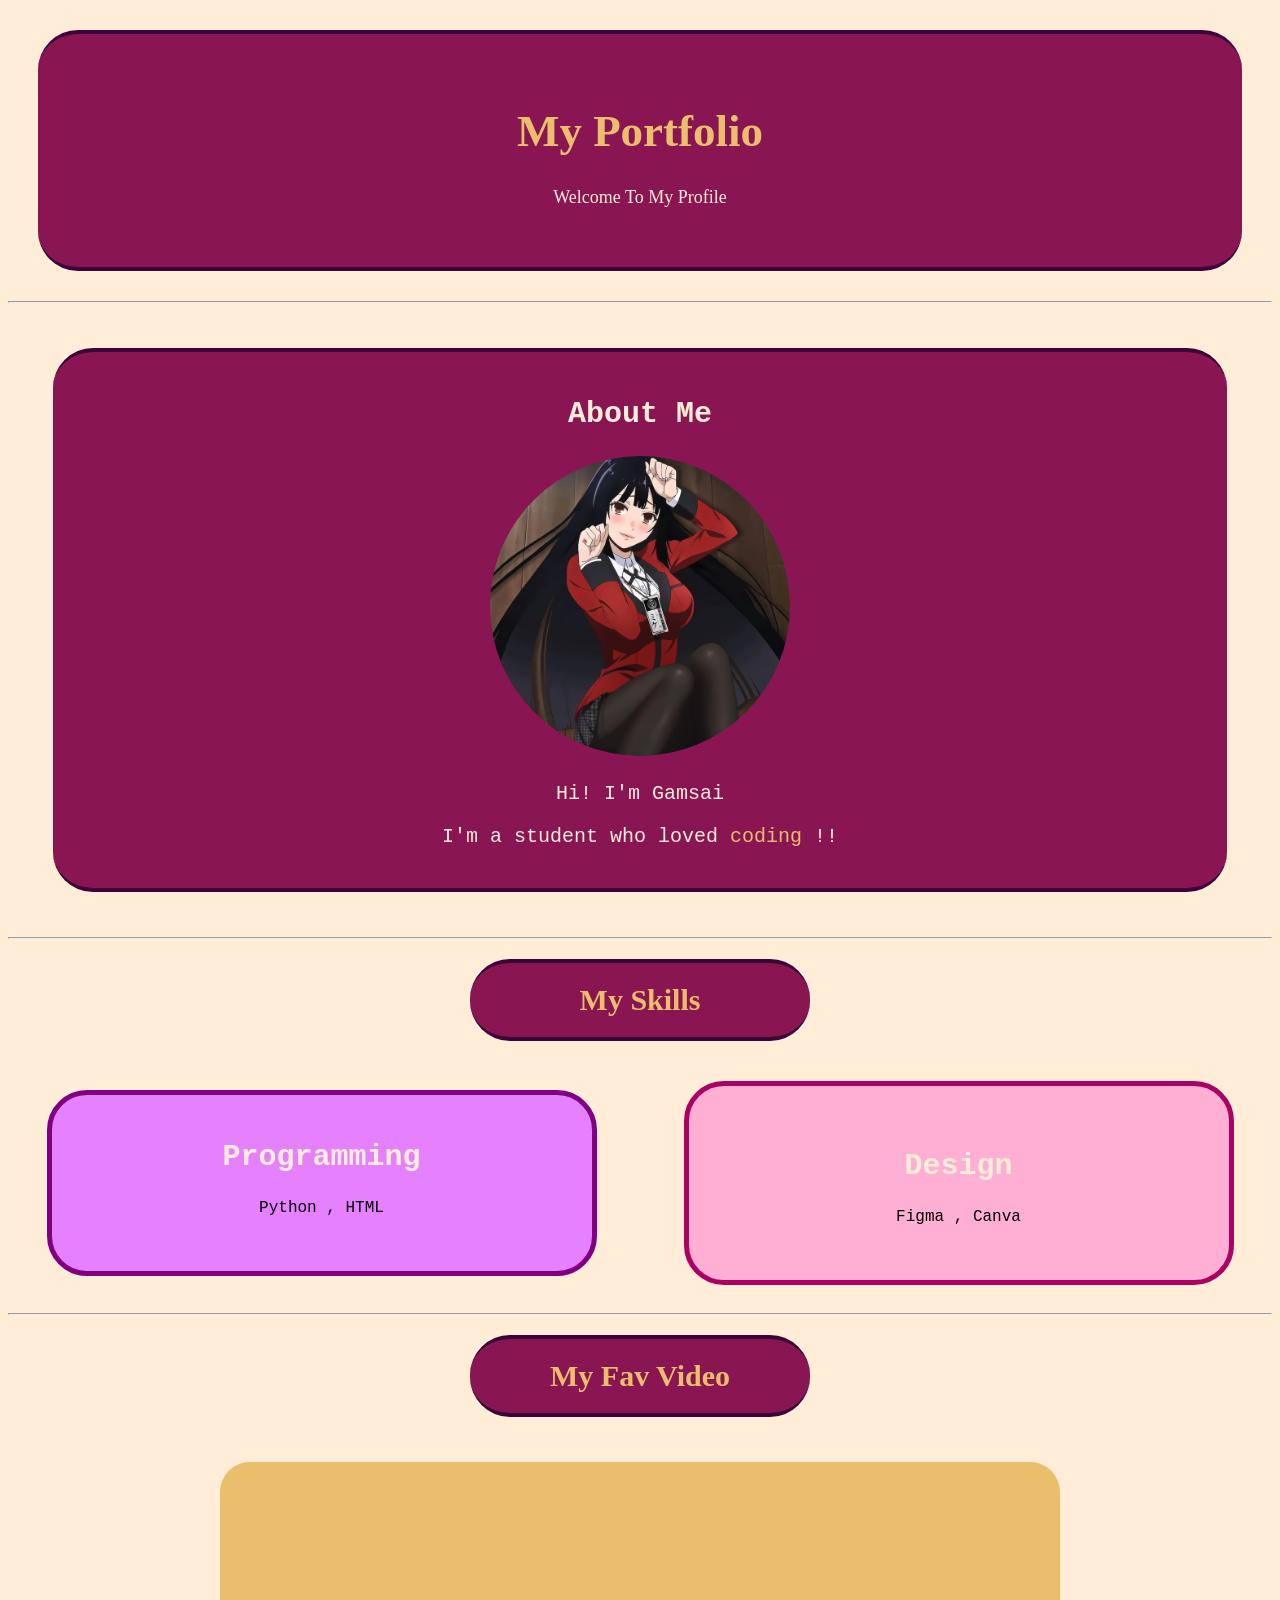
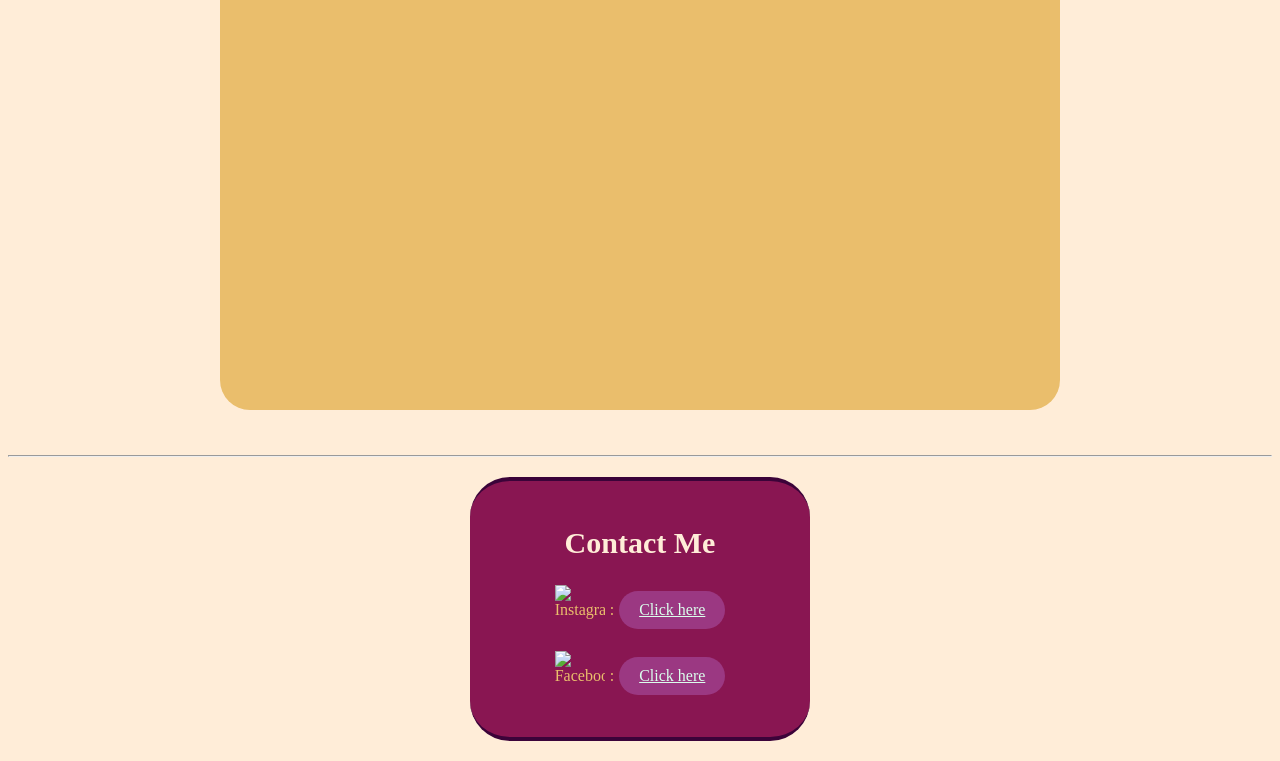
==== index.html @ 05809892 "Intial portfolio website" ====
<!DOCTYPE html>
<html lang="en">

<head>
    <meta charset="UTF-8">
    <meta name="viewport" content="width=device-width, initial-scale=1.0">
    <title>Document</title>
    <link rel="stylesheet" href="styles.css">
</head>

<body>
    <div class="box">
        <br>
        <h1>My Portfolio</h1>
        <p>Welcome To My Profile</p>
        <br>
    </div>
    <hr>
    <div class="main">
        <h2>About Me</h2>
        <img class="pic" ; src=" yumeko.jpg " alt=" yumeko photo ">
        <p> Hi! I'm Gamsai </p>
        <p>I'm a student who loved <span style="color: #EABE6C; ">coding</span> !! </p>
    </div>
    <hr>
    <h2 class="second">My Skills</h2>
    <div class="skill-container">
        <div class="skills">
            <h2>Programming </h2>
            <p>Python , HTML</p>
            <br>
        </div>
        <div class="design">
            <br>
            <h2>Design</h2>
            <p>Figma , Canva</p>
            <br>
        </div>
    </div>
    <hr>
    <h2 class="Fav">My Fav Video</h2>
    <div class="video ">
        <iframe width="500 " height="250 " src="https://www.youtube.com/embed/tNRGKaS0RK4?si=kUp_GahJ8UXR_6eM " title="YouTube video player " frameborder="0 " allow="accelerometer; autoplay; clipboard-write; encrypted-media; gyroscope; picture-in-picture;
            web-share " referrerpolicy="strict-origin-when-cross-origin " allowfullscreen></iframe>
        <iframe width="500 " height="250 " src="https://www.youtube.com/embed/7QaEDJwSYcg?si=8Qunw0FQN80zRDVV " title="YouTube video player " frameborder="0 " allow="accelerometer; autoplay; clipboard-write; encrypted-media; gyroscope; picture-in-picture;
            web-share " referrerpolicy="strict-origin-when-cross-origin " allowfullscreen></iframe>
    </div>
    <hr>
    <div class="Contact ">
        <h2>Contact Me</h2>
        <p style="display: flex; align-items: center; justify-content: center; gap: 5px; ">
            <img src="instagram.jpg " alt="Instagram " style="width: 50px; height: 50px; "> :
            <a class="button " href="https://www.instagram.com/aboutmin_gs?stkn=OTg1ZHJtMWJhZGww ">Click here</a>
        </p>
        <p style="display: flex; align-items: center; justify-content: center; gap: 5px; ">
            <img src="Facebook logo.jpg " alt="Facebook " style="width: 50px; height: 50px; "> :
            <a class="button" href="https://www.facebook.com/share/1D9sQB9KhX/ ">Click here</a>
        </p>
    </div>
</body>

</html>
---- styles.css ----
body {
    background-color: #FFEDD8;
}

h1 {
    color: #EABE6C;
    font-size: 45px;
}

h2 {
    color: #FFEDD8;
    text-align: center;
    font-size: 30px;
}

.box {
    color: #FFEDD8;
    font-size: 18px;
    background-color: #891652;
    border-radius: 40px;
    border-top: 4px solid #3b0339;
    border-bottom: 4px solid #3b0339;
    text-align: center;
    padding: 20px;
    margin: 30px;
}

.main {
    color: #FFEDD8;
    background-color: #891652;
    font-size: 20px;
    font-family: 'Courier New', Courier, monospace;
    text-align: center;
    border-radius: 40px;
    border-top: 4px solid #3b0339;
    border-bottom: 4px solid #3b0339;
    padding: 20px;
    margin: 45px;
}

.pic {
    width: 300px;
    height: 300px;
    border-radius: 50%;
    object-fit: cover;
}

.video {
    text-align: center;
    background-color: #EABE6C;
    border-radius: 30px;
    padding: 20px;
    margin: 45px auto;
    width: 800px;
}

.second {
    color: #EABE6C;
    background-color: #891652;
    text-align: center;
    border-radius: 40px;
    border-top: 4px solid #3b0339;
    border-bottom: 4px solid #3b0339;
    padding: 20px;
    margin: 20px auto;
    width: 300px;
}

.skills {
    color: black;
    background-color: rgb(229, 128, 255);
    text-align: center;
    font-family: 'Courier New', Courier, monospace;
    border-radius: 40px;
    padding: 20px;
    margin: 20px auto;
    width: 500px;
    border: 5px solid purple;
}

.skills:hover {
    color: whitesmoke;
    background-color: rgb(203, 74, 235);
    text-align: center;
    font-family: 'Courier New', Courier, monospace;
    border-radius: 40px;
    padding: 20px;
    margin: 20px auto;
    width: 500px;
    border: 5px solid purple;
}

.design {
    color: black;
    background-color: rgb(255, 175, 212);
    font-family: 'Courier New', Courier, monospace;
    text-align: center;
    border-radius: 40px;
    padding: 20px;
    margin: 20px auto;
    width: 500px;
    border: 5px solid rgb(172, 1, 100);
}

.design:hover {
    color: whitesmoke;
    background-color: rgb(255, 72, 157);
    text-align: center;
    border-radius: 40px;
    padding: 20px;
    margin: 20px auto;
    width: 500px;
    border: 5px solid rgb(172, 1, 100);
}

.Fav {
    color: #EABE6C;
    background-color: #891652;
    text-align: center;
    border-radius: 40px;
    border-top: 4px solid #3b0339;
    border-bottom: 4px solid #3b0339;
    padding: 20px;
    margin: 20px auto;
    width: 300px;
}

.skill-container {
    display: flex;
    justify-content: center;
    align-items: center;
    gap: 10px;
}

.skills,
.design {
    width: 500px;
}

.button {
    background-color: rgb(155, 56, 130);
    color: rgb(219, 255, 237);
    padding: 10px 20px;
    border-radius: 30px;
}

.button:hover {
    background-color: rgb(219, 255, 237);
    color: rgb(155, 56, 130);
    border-radius: 20px;
}

.Contact {
    color: #EABE6C;
    background-color: #891652;
    text-align: center;
    border-radius: 40px;
    border-top: 4px solid #3b0339;
    border-bottom: 4px solid #3b0339;
    padding: 20px;
    margin: 20px auto;
    width: 300px;
}
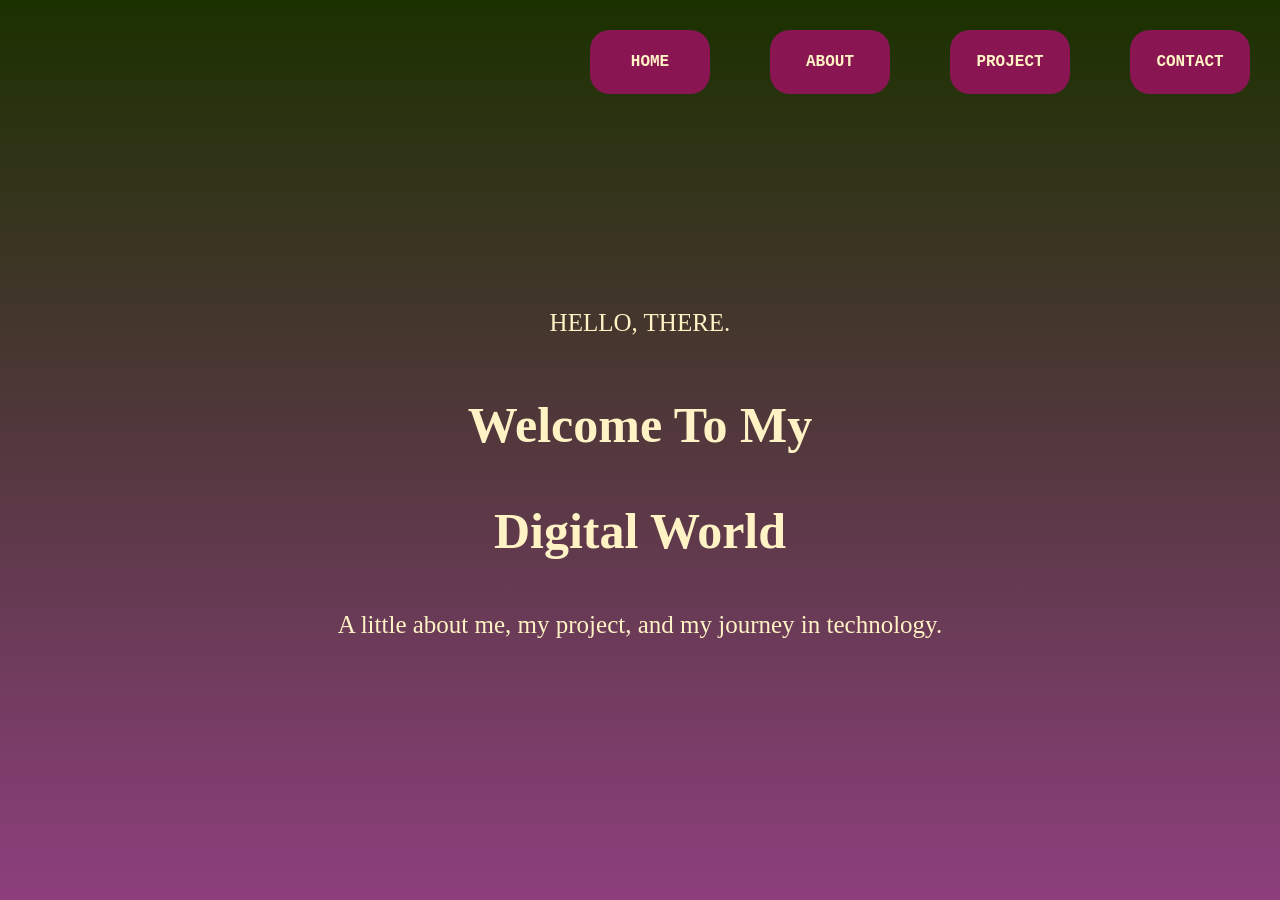
==== commit 84b49d43: "addanotherflie" ====
--- a/index.html
+++ b/index.html
@@ -4,59 +4,41 @@
 <head>
     <meta charset="UTF-8">
     <meta name="viewport" content="width=device-width, initial-scale=1.0">
-    <title>Document</title>
-    <link rel="stylesheet" href="styles.css">
+    <title>Home</title>
+    <link href="https://cdn.jsdelivr.net/npm/bootstrap@5.0.2/dist/css/bootstrap.min.css" rel="stylesheet" integrity="sha384-EVSTQN3/azprG1Anm3QDgpJLIm9Nao0Yz1ztcQTwFspd3yD65VohhpuuCOmLASjC" crossorigin="anonymous">
+    <link rel="stylesheet" href="style.css">
 </head>
 
 <body>
-    <div class="box">
+
+    <ul class="nav justify-content-end">
+        <li class="nav-item">
+            <a class="nav-link active" aria-current="page" href="index.html">HOME</a>
+        </li>
+        <li class="nav-item">
+            <a class="nav-link active" href="About.html">ABOUT</a>
+        </li>
+        <li class="nav-item">
+            <a class="nav-link active" href="project.html">PROJECT</a>
+        </li>
+        <li class="nav-item">
+            <a class="nav-link" href="contact.html">CONTACT</a>
+        </li>
+    </ul>
+    <div class="Home">
+        <p>HELLO, THERE.</p>
         <br>
-        <h1>My Portfolio</h1>
-        <p>Welcome To My Profile</p>
+        <h1>Welcome To My</h1>
         <br>
-    </div>
-    <hr>
-    <div class="main">
-        <h2>About Me</h2>
-        <img class="pic" ; src=" yumeko.jpg " alt=" yumeko photo ">
-        <p> Hi! I'm Gamsai </p>
-        <p>I'm a student who loved <span style="color: #EABE6C; ">coding</span> !! </p>
-    </div>
-    <hr>
-    <h2 class="second">My Skills</h2>
-    <div class="skill-container">
-        <div class="skills">
-            <h2>Programming </h2>
-            <p>Python , HTML</p>
-            <br>
-        </div>
-        <div class="design">
-            <br>
-            <h2>Design</h2>
-            <p>Figma , Canva</p>
-            <br>
-        </div>
-    </div>
-    <hr>
-    <h2 class="Fav">My Fav Video</h2>
-    <div class="video ">
-        <iframe width="500 " height="250 " src="https://www.youtube.com/embed/tNRGKaS0RK4?si=kUp_GahJ8UXR_6eM " title="YouTube video player " frameborder="0 " allow="accelerometer; autoplay; clipboard-write; encrypted-media; gyroscope; picture-in-picture;
-            web-share " referrerpolicy="strict-origin-when-cross-origin " allowfullscreen></iframe>
-        <iframe width="500 " height="250 " src="https://www.youtube.com/embed/7QaEDJwSYcg?si=8Qunw0FQN80zRDVV " title="YouTube video player " frameborder="0 " allow="accelerometer; autoplay; clipboard-write; encrypted-media; gyroscope; picture-in-picture;
-            web-share " referrerpolicy="strict-origin-when-cross-origin " allowfullscreen></iframe>
-    </div>
-    <hr>
-    <div class="Contact ">
-        <h2>Contact Me</h2>
-        <p style="display: flex; align-items: center; justify-content: center; gap: 5px; ">
-            <img src="instagram.jpg " alt="Instagram " style="width: 50px; height: 50px; "> :
-            <a class="button " href="https://www.instagram.com/aboutmin_gs?stkn=OTg1ZHJtMWJhZGww ">Click here</a>
-        </p>
-        <p style="display: flex; align-items: center; justify-content: center; gap: 5px; ">
-            <img src="Facebook logo.jpg " alt="Facebook " style="width: 50px; height: 50px; "> :
-            <a class="button" href="https://www.facebook.com/share/1D9sQB9KhX/ ">Click here</a>
+        <h1>Digital World</h1>
+        <br>
+        <p>
+            A little about me, my project, and my journey in technology.
         </p>
     </div>
+
+
+    <script src=" https://cdn.jsdelivr.net/npm/bootstrap@5.0.2/dist/js/bootstrap.bundle.min.js " integrity="sha384-MrcW6ZMFYlzcLA8Nl+NtUVF0sA7MsXsP1UyJoMp4YLEuNSfAP+JcXn/tWtIaxVXM " crossorigin="anonymous "></script>
 </body>
 
 </html>
--- a/style.css
+++ b/style.css
@@ -0,0 +1,80 @@
+body {
+    min-height: 100vh;
+    background: linear-gradient(to bottom, #1B3100, #8D3F7D);
+}
+
+.nav-link {
+    padding-top: 20px;
+    color: #FFF2C5;
+    background-color: #891652;
+    border-radius: 20px;
+    text-align: center;
+    padding: 20px;
+    margin: 30px;
+    font-weight: bold;
+    font-family: 'Courier New';
+    width: 120px;
+    height: 64px;
+    display: flex;
+    justify-content: space-around;
+}
+
+.nav-link:hover {
+    background-color: #F5F0E6;
+    color: #891652;
+}
+
+.Home h1 {
+    font-size: 50px;
+    font-weight: bold;
+}
+
+.Home {
+    text-align: center;
+    font-size: 25px;
+    font-family: 'Consolas';
+    padding-top: 180px;
+    color: #FFF2C5;
+}
+
+.about {
+    min-height: 80vh;
+    display: flex;
+    align-items: center;
+    justify-content: center;
+    gap: 20px;
+}
+
+.about-photo {
+    padding-left: 20px;
+    flex-shrink: 0;
+}
+
+.about-photo img {
+    width: 400px;
+    height: 700px;
+    border-radius: 50px;
+    object-fit: cover;
+}
+
+.content {
+    flex: 3;
+    padding-left: 10px;
+    color: #FFF2C5;
+    font-family: 'Constantia';
+}
+
+.content h1 {
+    font-size: 45px;
+}
+
+.sub {
+    letter-spacing: 3px;
+    font-size: 18px;
+}
+
+.info {
+    margin-top: 25px;
+    line-height: 1.6;
+    font-size: 18px;
+}
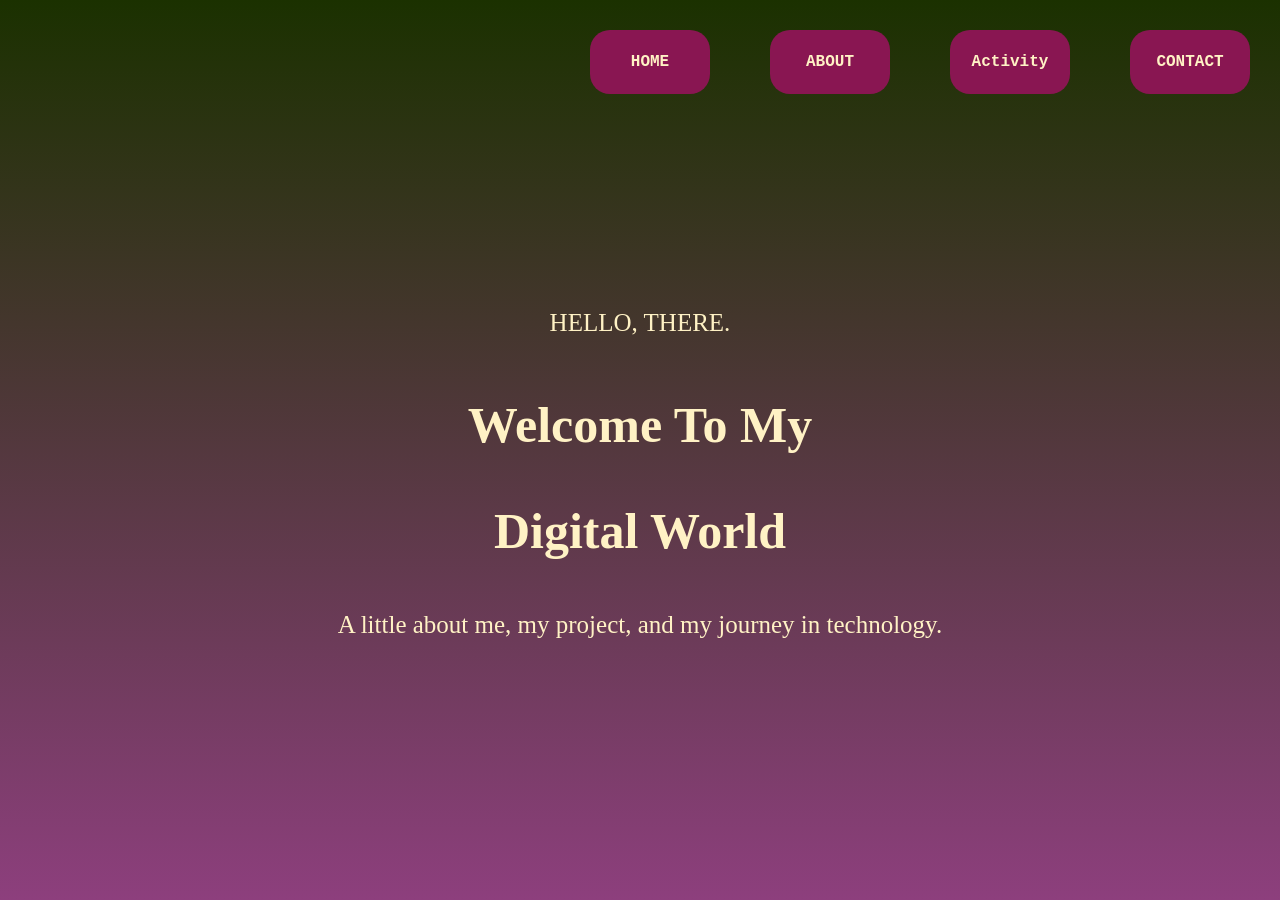
==== commit 77e223d7: "channgnameflie1" ====
--- a/index.html
+++ b/index.html
@@ -19,7 +19,7 @@
             <a class="nav-link active" href="About.html">ABOUT</a>
         </li>
         <li class="nav-item">
-            <a class="nav-link active" href="project.html">PROJECT</a>
+            <a class="nav-link active" href="project.html">Activity</a>
         </li>
         <li class="nav-item">
             <a class="nav-link" href="contact.html">CONTACT</a>
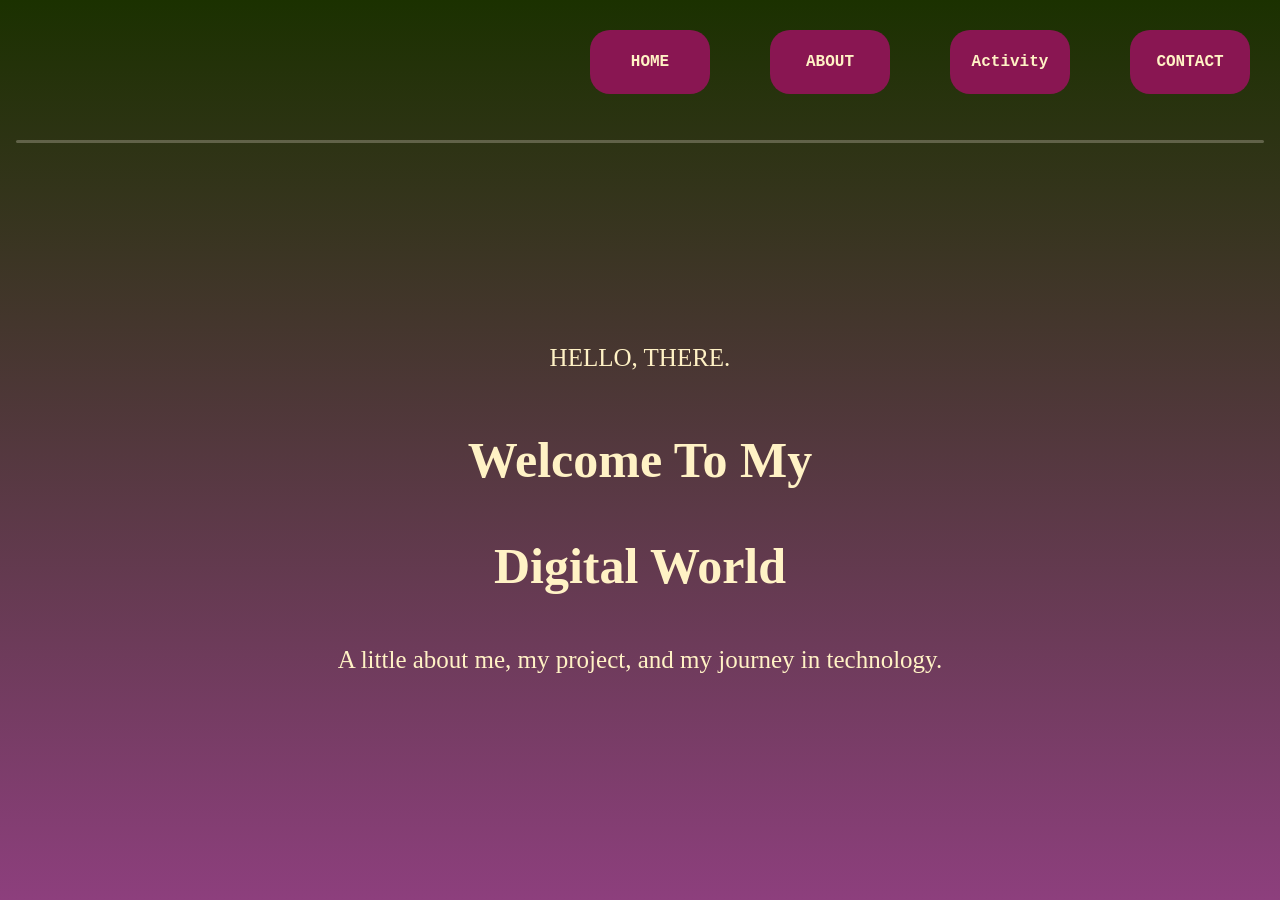
==== commit fa2435a7: "add hr thick" ====
--- a/index.html
+++ b/index.html
@@ -25,6 +25,7 @@
             <a class="nav-link" href="contact.html">CONTACT</a>
         </li>
     </ul>
+    <hr class="thicky">
     <div class="Home">
         <p>HELLO, THERE.</p>
         <br>
@@ -39,6 +40,7 @@
 
 
     <script src=" https://cdn.jsdelivr.net/npm/bootstrap@5.0.2/dist/js/bootstrap.bundle.min.js " integrity="sha384-MrcW6ZMFYlzcLA8Nl+NtUVF0sA7MsXsP1UyJoMp4YLEuNSfAP+JcXn/tWtIaxVXM " crossorigin="anonymous "></script>
+    <script src="script.js"></script>
 </body>
 
 </html>
--- a/style.css
+++ b/style.css
@@ -1,80 +1,269 @@
-body {
-    min-height: 100vh;
-    background: linear-gradient(to bottom, #1B3100, #8D3F7D);
-}
-
-.nav-link {
-    padding-top: 20px;
-    color: #FFF2C5;
-    background-color: #891652;
-    border-radius: 20px;
-    text-align: center;
-    padding: 20px;
-    margin: 30px;
-    font-weight: bold;
-    font-family: 'Courier New';
-    width: 120px;
-    height: 64px;
-    display: flex;
-    justify-content: space-around;
-}
-
-.nav-link:hover {
-    background-color: #F5F0E6;
-    color: #891652;
-}
-
-.Home h1 {
-    font-size: 50px;
-    font-weight: bold;
-}
-
-.Home {
-    text-align: center;
-    font-size: 25px;
-    font-family: 'Consolas';
-    padding-top: 180px;
-    color: #FFF2C5;
-}
-
-.about {
-    min-height: 80vh;
-    display: flex;
-    align-items: center;
-    justify-content: center;
-    gap: 20px;
-}
-
-.about-photo {
-    padding-left: 20px;
-    flex-shrink: 0;
-}
-
-.about-photo img {
-    width: 400px;
-    height: 700px;
-    border-radius: 50px;
-    object-fit: cover;
-}
-
-.content {
-    flex: 3;
-    padding-left: 10px;
-    color: #FFF2C5;
-    font-family: 'Constantia';
-}
-
-.content h1 {
-    font-size: 45px;
-}
-
-.sub {
-    letter-spacing: 3px;
-    font-size: 18px;
-}
-
-.info {
-    margin-top: 25px;
-    line-height: 1.6;
-    font-size: 18px;
-}+            body {
+                min-height: 100vh;
+                background: linear-gradient(to bottom, #1B3100, #8D3F7D);
+                opacity: 0;
+                animation: fadeIn 0.5s ease-in forwards;
+                overflow-x: clip;
+            }
+            
+            @keyframes fadeIn {
+                from {
+                    opacity: 0;
+                }
+                to {
+                    opacity: 1;
+                }
+            }
+            
+            .nav-link {
+                padding-top: 20px;
+                color: #FFF2C5;
+                background-color: #891652;
+                border-radius: 20px;
+                text-align: center;
+                padding: 20px;
+                margin: 30px;
+                font-weight: bold;
+                font-family: 'Courier New';
+                width: 120px;
+                height: 64px;
+                display: flex;
+                justify-content: space-around;
+            }
+            
+            .nav-link:hover {
+                background-color: #F5F0E6;
+                color: #891652;
+            }
+            
+            .Home h1 {
+                font-size: 50px;
+                font-weight: bold;
+            }
+            
+            .Home {
+                text-align: center;
+                font-size: 25px;
+                font-family: 'Consolas';
+                padding-top: 180px;
+                color: #FFF2C5;
+            }
+            
+            hr.thicky {
+                height: 3px;
+                align-items: center;
+                background-color: #FAF0E6;
+                border: none;
+                margin: 16px 16px 16px 16px;
+                border-radius: 20px;
+            }
+            
+            .about-page {
+                width: 100%;
+                max-width: 1500px;
+                min-height: 80vh;
+                margin: 0 auto;
+                padding: 40px;
+                box-sizing: border-box;
+                display: grid;
+                grid-template-columns: 280px minmax(0, 1fr) minmax(0, 1fr);
+                align-items: center;
+                gap: 35px;
+                color: #FFF2C5;
+            }
+            
+            .proflie-photo {
+                text-align: center;
+            }
+            
+            .proflie-photo img {
+                width: 100%;
+                height: 520px;
+                object-fit: cover;
+                object-position: center;
+                border-radius: 130px 130px 35px 35px;
+                border: 2px solid #f5f0e7;
+            }
+            
+            .about-info .eyebrow {
+                letter-spacing: 3px;
+                font-style: italic;
+                color: #f5f0e7;
+            }
+            
+            .about-info h1 {
+                font-size: clamp(38px, 4vw, 60px);
+                margin: 10px 0 20px;
+                color: #f5f0e7;
+            }
+            
+            .about-info h2 {
+                font-size: 23px;
+                line-height: 1.5;
+                margin-bottom: 3px;
+                color: #f5f0e7;
+            }
+            
+            .info-item {
+                display: flex;
+                align-items: flex-start;
+                gap: 18px;
+                margin: 25px 0;
+                color: #f5f0e7;
+            }
+            
+            .info-item>i {
+                font-size: 30px;
+                color: #f5f0e7;
+            }
+            
+            .info-item h3 {
+                font-size: 20px;
+                margin: 0 0 5px;
+                color: #f5f0e7;
+            }
+            
+            .info-item p {
+                margin: 4px 0;
+                line-height: 1.6;
+            }
+            
+            .about-extra {
+                display: flex;
+                flex-direction: column;
+                gap: 25px;
+            }
+            
+            .sticky-note {
+                align-self: center;
+                width: fit-content;
+                max-width: 100%;
+                background: #FFF2C5;
+                box-sizing: border-box;
+                color: #1B3100;
+                padding: 18px;
+                text-align: center;
+                line-height: 1.8;
+                overflow-wrap: anywhere;
+                transform: rotate(-3deg);
+                box-shadow: 0 5px 15px #40352f;
+            }
+            
+            .bio-card {
+                align-self: center;
+                background: #FFF2C5;
+                color: #1B3100;
+                padding: 22px 30px;
+                text-align: center;
+                line-height: 1.8;
+                box-shadow: 0 5px 15px #40352f;
+            }
+            
+            .bio-card p {
+                margin: 0;
+            }
+            
+            @media (max-width: 1000px) {
+                .about-page {
+                    grid-template-columns: 220px 1fr;
+                    gap: 30px;
+                }
+                .about-extra {
+                    grid-column: 1/-1;
+                }
+            }
+            
+            @media (max-width: 600px) {
+                .about-page {
+                    grid-template-columns: 1fr;
+                    padding: 30px 20px;
+                }
+                .proflie-photo {
+                    width: 220px;
+                    max-width: 100%;
+                    margin: 0 auto;
+                }
+                .proflie-photo img {
+                    height: 300px;
+                }
+                .about-info h2 {
+                    font-size: 20px;
+                }
+            }
+            
+            .carousel-item img {
+                width: 70% !important;
+                height: 350px;
+                object-fit: contain;
+                margin: 0 auto;
+            }
+            
+            .activity-caption {
+                background-color: #f5f0e7;
+                color: #40352f;
+                text-align: center;
+                padding: 20px;
+                border-radius: 20px;
+                width: 70%;
+                margin: 0 auto
+            }
+            
+            .activity-caption h5 {
+                font-weight: bold;
+                margin-bottom: 10px;
+            }
+            
+            .activity-caption p {
+                line-height: 1.6;
+                margin-bottom: 0;
+            }
+            
+            #carouselExampleIndicator1 {
+                width: 80%;
+                margin: 40px auto;
+            }
+            
+            #carouselExampleIndicator1 .activity-caption {
+                background-color: #f5f0e7;
+                color: #40352f;
+                text-align: center;
+                padding: 20px;
+                border-radius: 20px;
+                width: 70%;
+                margin: 0 auto
+            }
+            
+            #carouselExampleIndicator1 .activity-caption h5 {
+                font-weight: bold;
+                margin-bottom: 10px;
+            }
+            
+            #carouselExampleIndicator1 .activity-caption p {
+                line-height: 1.6;
+                margin-bottom: 0;
+            }
+            
+            #carouselExampleIndicators {
+                width: 80%;
+                margin: 40px auto;
+            }
+            
+            .heading {
+                color: #F5F0E6;
+                font-size: 70px;
+                font-family: Georgia;
+                font-weight: bold;
+                text-align: center;
+                padding: 20px;
+                width: 70%;
+                margin: 0 auto
+            }
+            
+            hr.thick {
+                height: 30px;
+                align-items: center;
+                background-color: #FAF0E6;
+                border: none;
+                margin: 16px 16px 16px 16px;
+                border-radius: 20px;
+            }
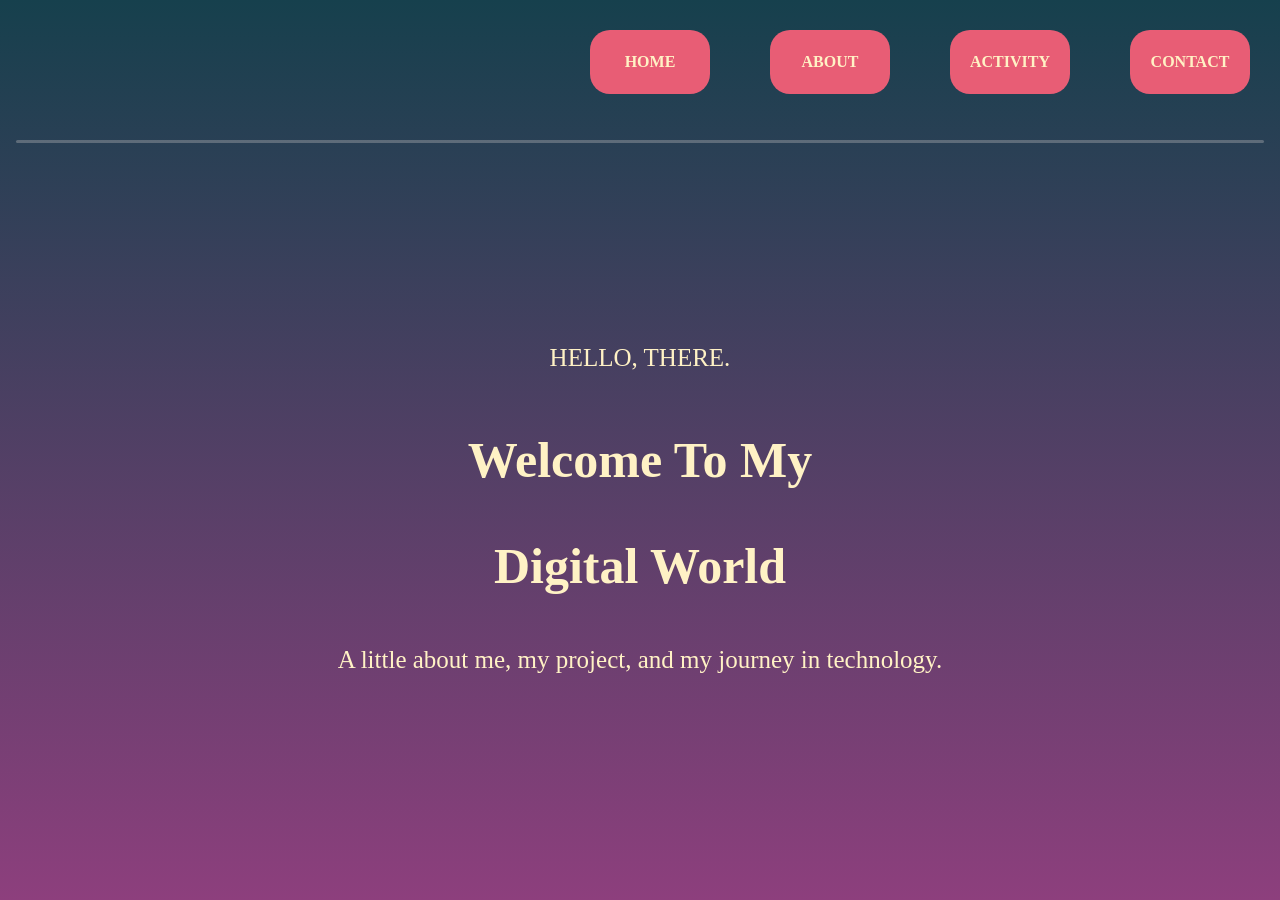
==== commit 6247e60b: "activity&fonts" ====
--- a/index.html
+++ b/index.html
@@ -19,7 +19,7 @@
             <a class="nav-link active" href="About.html">ABOUT</a>
         </li>
         <li class="nav-item">
-            <a class="nav-link active" href="project.html">Activity</a>
+            <a class="nav-link active" href="project.html">ACTIVITY</a>
         </li>
         <li class="nav-item">
             <a class="nav-link" href="contact.html">CONTACT</a>
--- a/style.css
+++ b/style.css
@@ -1,6 +1,6 @@
             body {
                 min-height: 100vh;
-                background: linear-gradient(to bottom, #1B3100, #8D3F7D);
+                background: linear-gradient(to bottom, #16404D, #8D3F7D);
                 opacity: 0;
                 animation: fadeIn 0.5s ease-in forwards;
                 overflow-x: clip;
@@ -18,13 +18,13 @@
             .nav-link {
                 padding-top: 20px;
                 color: #FFF2C5;
-                background-color: #891652;
+                background-color: #E85D75;
                 border-radius: 20px;
                 text-align: center;
                 padding: 20px;
                 margin: 30px;
                 font-weight: bold;
-                font-family: 'Courier New';
+                font-family: 'Candara';
                 width: 120px;
                 height: 64px;
                 display: flex;
@@ -39,6 +39,7 @@
             .Home h1 {
                 font-size: 50px;
                 font-weight: bold;
+                font-family: Candara;
             }
             
             .Home {
@@ -67,6 +68,7 @@
                 box-sizing: border-box;
                 display: grid;
                 grid-template-columns: 280px minmax(0, 1fr) minmax(0, 1fr);
+                grid-template-columns: 280px minmax(0, 1.2 fr) minmax(250px, 0.8fr);
                 align-items: center;
                 gap: 35px;
                 color: #FFF2C5;
@@ -85,6 +87,10 @@
                 border: 2px solid #f5f0e7;
             }
             
+            .about-info {
+                margin: 80px;
+            }
+            
             .about-info .eyebrow {
                 letter-spacing: 3px;
                 font-style: italic;
@@ -95,6 +101,7 @@
                 font-size: clamp(38px, 4vw, 60px);
                 margin: 10px 0 20px;
                 color: #f5f0e7;
+                font-size: 60px;
             }
             
             .about-info h2 {
@@ -129,9 +136,14 @@
             }
             
             .about-extra {
+                grid-column: 3;
+                min-width: 0;
+                width: 100%;
                 display: flex;
                 flex-direction: column;
-                gap: 25px;
+                justify-content: center;
+                align-items: center;
+                gap: 30px;
             }
             
             .sticky-note {
@@ -250,7 +262,7 @@
             
             .heading {
                 color: #F5F0E6;
-                font-size: 70px;
+                font-size: 60px;
                 font-family: Georgia;
                 font-weight: bold;
                 text-align: center;
@@ -260,10 +272,69 @@
             }
             
             hr.thick {
-                height: 30px;
+                height: 18px;
                 align-items: center;
                 background-color: #FAF0E6;
                 border: none;
                 margin: 16px 16px 16px 16px;
                 border-radius: 20px;
+            }
+            
+            .contact-page {
+                text-align: center;
+                padding: 60px 20px;
+            }
+            
+            .contact-page h1 {
+                font-size: 60px;
+                color: #F5F0E6;
+                font-weight: bold;
+                margin-bottom: 15px;
+                font-family: 'Candara';
+            }
+            
+            .contact-container {
+                display: flex;
+                justify-content: center;
+                flex-wrap: wrap;
+                gap: 25px;
+            }
+            
+            .contact-card {
+                background-color: #EF5A6F;
+                width: 230px;
+                margin: 80px;
+                padding: 30px 20px;
+                border-radius: 0 4px 12px;
+                transition: 0.3s;
+            }
+            
+            .contact-card:hover {
+                transform: translateY(-8px);
+            }
+            
+            .button {
+                color: #F5F0E6;
+                padding: 5px 20px;
+                border-radius: 10px;
+            }
+            
+            .button:hover {
+                color: black;
+                background-color: rgb(253, 169, 253);
+                border: 10px;
+            }
+            
+            .contact-card i {
+                font-size: 60px;
+                color: #F3E5BE
+            }
+            
+            .contact-card p {
+                font-size: 14px;
+                color: #FBE8D3
+            }
+            
+            .contact-card h3 {
+                color: #F3E5BE
             }
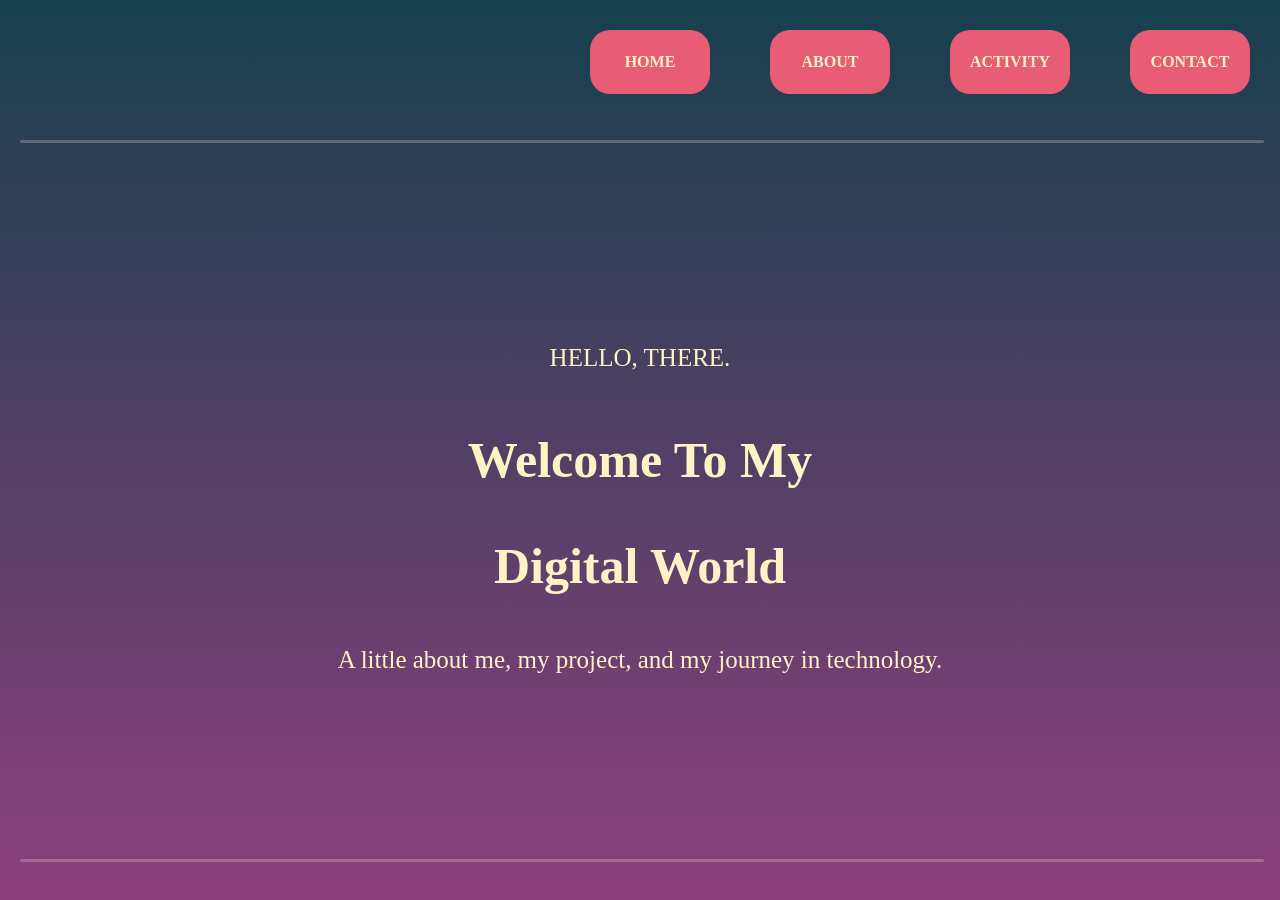
==== commit 5f812a92: "hr" ====
--- a/index.html
+++ b/index.html
@@ -37,7 +37,7 @@
             A little about me, my project, and my journey in technology.
         </p>
     </div>
-
+    <hr class="thickyy">
 
     <script src=" https://cdn.jsdelivr.net/npm/bootstrap@5.0.2/dist/js/bootstrap.bundle.min.js " integrity="sha384-MrcW6ZMFYlzcLA8Nl+NtUVF0sA7MsXsP1UyJoMp4YLEuNSfAP+JcXn/tWtIaxVXM " crossorigin="anonymous "></script>
     <script src="script.js"></script>
--- a/style.css
+++ b/style.css
@@ -55,7 +55,16 @@
                 align-items: center;
                 background-color: #FAF0E6;
                 border: none;
-                margin: 16px 16px 16px 16px;
+                margin: 16px 16px 16px 20px;
+                border-radius: 20px;
+            }
+            
+            hr.thickyy {
+                height: 3px;
+                align-items: center;
+                background-color: #FAF0E6;
+                border: none;
+                margin: 180px 16px 16px 20px;
                 border-radius: 20px;
             }
             
@@ -113,7 +122,6 @@
             
             .info-item {
                 display: flex;
-                align-items: flex-start;
                 gap: 18px;
                 margin: 25px 0;
                 color: #f5f0e7;
@@ -122,6 +130,22 @@
             .info-item>i {
                 font-size: 30px;
                 color: #f5f0e7;
+            }
+            
+            .about-extra .bi-star {
+                font-size: 60px;
+                position: absolute;
+                top: 300px;
+                right: 200px;
+                transform: rotate(-15deg);
+            }
+            
+            .about-extra .bi-asterisk {
+                font-size: 60px;
+                position: absolute;
+                top: 100px;
+                left: 200px;
+                transform: rotate(5deg);
             }
             
             .info-item h3 {
@@ -150,25 +174,27 @@
                 align-self: center;
                 width: fit-content;
                 max-width: 100%;
-                background: #FFF2C5;
+                background: #F7DDE5;
                 box-sizing: border-box;
                 color: #1B3100;
                 padding: 18px;
                 text-align: center;
                 line-height: 1.8;
                 overflow-wrap: anywhere;
-                transform: rotate(-3deg);
+                transform: rotate(-5deg);
                 box-shadow: 0 5px 15px #40352f;
             }
             
             .bio-card {
                 align-self: center;
-                background: #FFF2C5;
+                background: #FFEAD5;
                 color: #1B3100;
                 padding: 22px 30px;
+                margin-bottom: 30px;
                 text-align: center;
                 line-height: 1.8;
-                box-shadow: 0 5px 15px #40352f;
+                box-shadow: 0 5px 15px #16404D;
+                position: relative;
             }
             
             .bio-card p {
@@ -230,34 +256,39 @@
                 margin-bottom: 0;
             }
             
-            #carouselExampleIndicator1 {
-                width: 80%;
-                margin: 40px auto;
-            }
-            
-            #carouselExampleIndicator1 .activity-caption {
-                background-color: #f5f0e7;
-                color: #40352f;
-                text-align: center;
-                padding: 20px;
-                border-radius: 20px;
-                width: 70%;
-                margin: 0 auto
-            }
-            
-            #carouselExampleIndicator1 .activity-caption h5 {
-                font-weight: bold;
-                margin-bottom: 10px;
-            }
-            
-            #carouselExampleIndicator1 .activity-caption p {
-                line-height: 1.6;
-                margin-bottom: 0;
-            }
-            
             #carouselExampleIndicators {
                 width: 80%;
                 margin: 40px auto;
+            }
+            
+            #carouselExampleIndicators1 {
+                width: 80%;
+                margin: 40px auto;
+            }
+            
+            #carouselExampleIndicators2 {
+                width: 80%;
+                margin: 40px auto;
+            }
+            
+            #carouselExampleIndicators1 .activity-caption {
+                background-color: #f5f0e7;
+                color: #40352f;
+                text-align: center;
+                padding: 20px;
+                border-radius: 20px;
+                width: 70%;
+                margin: 0 auto
+            }
+            
+            #carouselExampleIndicators1 .activity-caption h5 {
+                font-weight: bold;
+                margin-bottom: 10px;
+            }
+            
+            #carouselExampleIndicators1 .activity-caption p {
+                line-height: 1.6;
+                margin-bottom: 0;
             }
             
             .heading {
